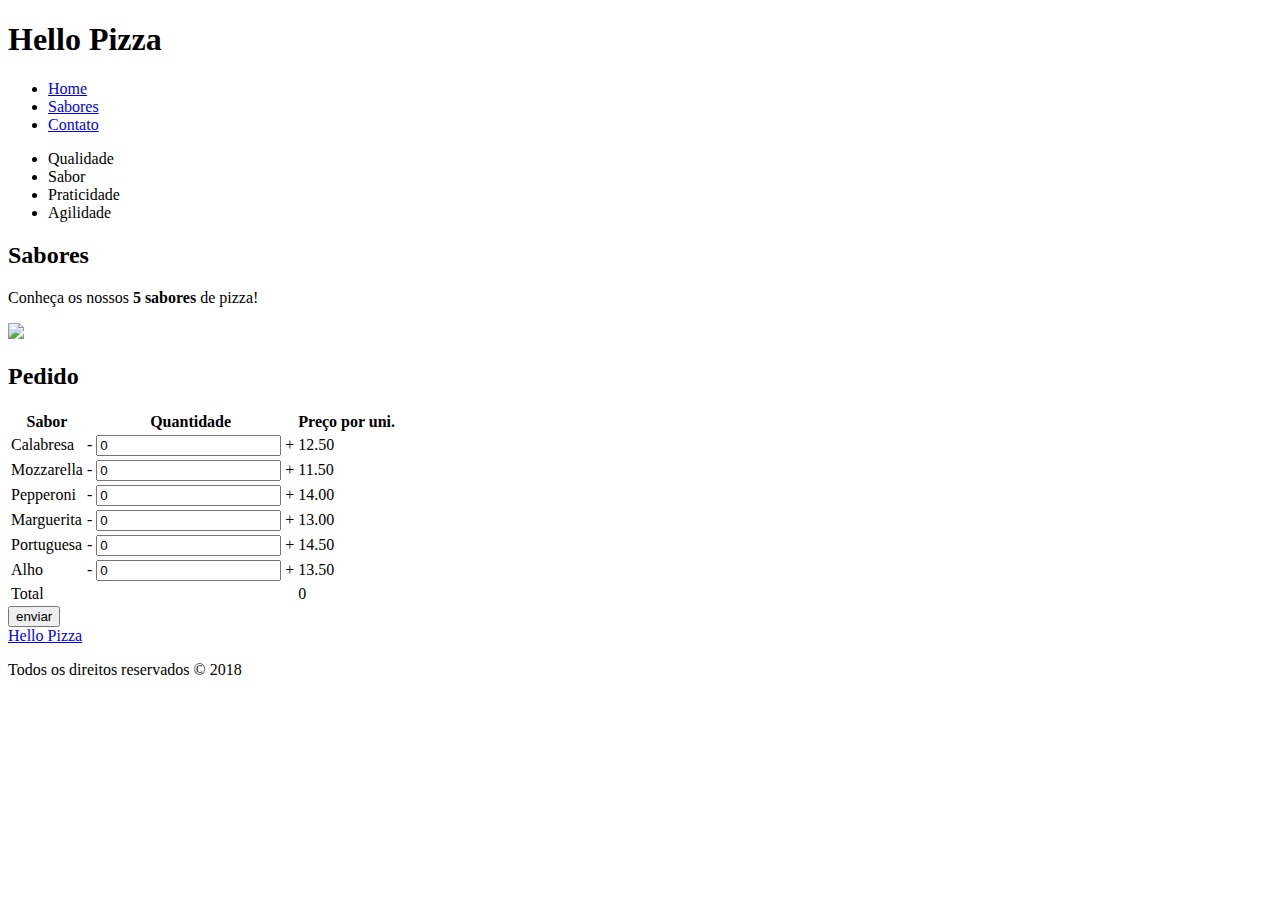
==== index.html @ 0a2516ea "Add files via upload" ====
<!DOCTYPE html>
<html lang="pt-br">
<head>
	<title>Hello Pizza</title>
	<meta charset="utf-8" />
	<meta http-equiv="X-UA-Compatible" content="IE=edge">
	<meta name="viewport" content="width=device-width, initial-scale=1">
	<link rel="stylesheet" type="text/css" href="css/style.css">
	<link href="https://fonts.googleapis.com/css?family=Baloo|Reenie+Beanie|Roboto:400,500,500i" rel="stylesheet">
</head>
<body>
	<header>
		<h1>Hello Pizza</h1>
		<nav>
			<ul>
				<li>
					<a href="#">Home</a>
				</li>
				<li>
					<a href="#">Sabores</a>
				</li>
				<li>
					<a href="#">Contato</a>
				</li>
			</ul>
		</nav>
	</header>
	<section>
		<ul id="vantagens">
			<li>Qualidade</li>
			<li>Sabor</li>
			<li>Praticidade</li>
			<li>Agilidade</li>
		</ul>
	</section>
	<section>
		<h2>Sabores</h2>
		<p>Conheça os nossos
			<strong>5 sabores </strong> de pizza!
		</p>
		<img src="assets/img/sabores-pizzas.png" id="pizza-sabores" />
	</section>
	<section>
		<h2>Pedido</h2>
		<form name="pedido" action="http://arquivo.devmedia.com.br/projeto/requisicao.php" method="POST">
			<table>
				<thead>
					<tr>
						<th>Sabor</th>
						<th>Quantidade</th>
						<th>Preço por uni.</th>
					</tr>
				</thead>
				<tbody>
					<tr class="item">
						<td>Calabresa</td>
						<td>
							<a class="btn-decrementa">-</a>
							<input max="9" class="quantidade" value="0" type="number" name="calabresa">
							<a class="btn-incrementa">+</a>
						</td>
						<td class="preco-item">12.50</td>
					</tr>
					<tr class="item">
						<td>Mozzarella</td>
						<td>
							<a class="btn-decrementa">-</a>
							<input max="9" class="quantidade" value="0" type="number" name="mozzarella">
							<a class="btn-incrementa">+</a>
						</td>
						<td class="preco-item">11.50</td>
					</tr>
					<tr class="item">
						<td>Pepperoni</td>
						<td>
							<a class="btn-decrementa">-</a>
							<input max="9" class="quantidade" value="0" type="number" name="pepperoni">
							<a class="btn-incrementa">+</a>
						</td>
						<td class="preco-item">14.00</td>
					</tr>
					<tr class="item">
						<td>Marguerita</td>
						<td>
							<a class="btn-decrementa">-</a>
							<input max="9" class="quantidade" value="0" type="number" name="marguerita">
							<a class="btn-incrementa">+</a>
						</td>
						<td class="preco-item">13.00</td>
					</tr>
					<tr class="item">
						<td>Portuguesa</td>
						<td>
							<a class="btn-decrementa">-</a>
							<input max="9" class="quantidade" value="0" type="number" name="portuguesa">
							<a class="btn-incrementa">+</a>
						</td>
						<td class="preco-item">14.50</td>
					</tr>
					<tr class="item">
						<td>Alho</td>
						<td>
							<a class="btn-decrementa">-</a>
							<input max="9" class="quantidade" value="0" type="number" name="alho">
							<a class="btn-incrementa">+</a>
						</td>
						<td class="preco-item">13.50</td>
					</tr>
				</tbody>
				<tfoot>
					<tr>
						<td colspan="2">Total</td>
						<td id="total">0</td>
					</tr>
				</tfoot>
			</table>
			<input type="submit" value="enviar" />
		</form>
	</section>

	<footer>
		<a href="#" id="logo-hellopizza">Hello Pizza</a>
		<p>Todos os direitos reservados &copy; 2018</p>
	</footer>
	<script src="js/app.js"></script>
</body>
</html>
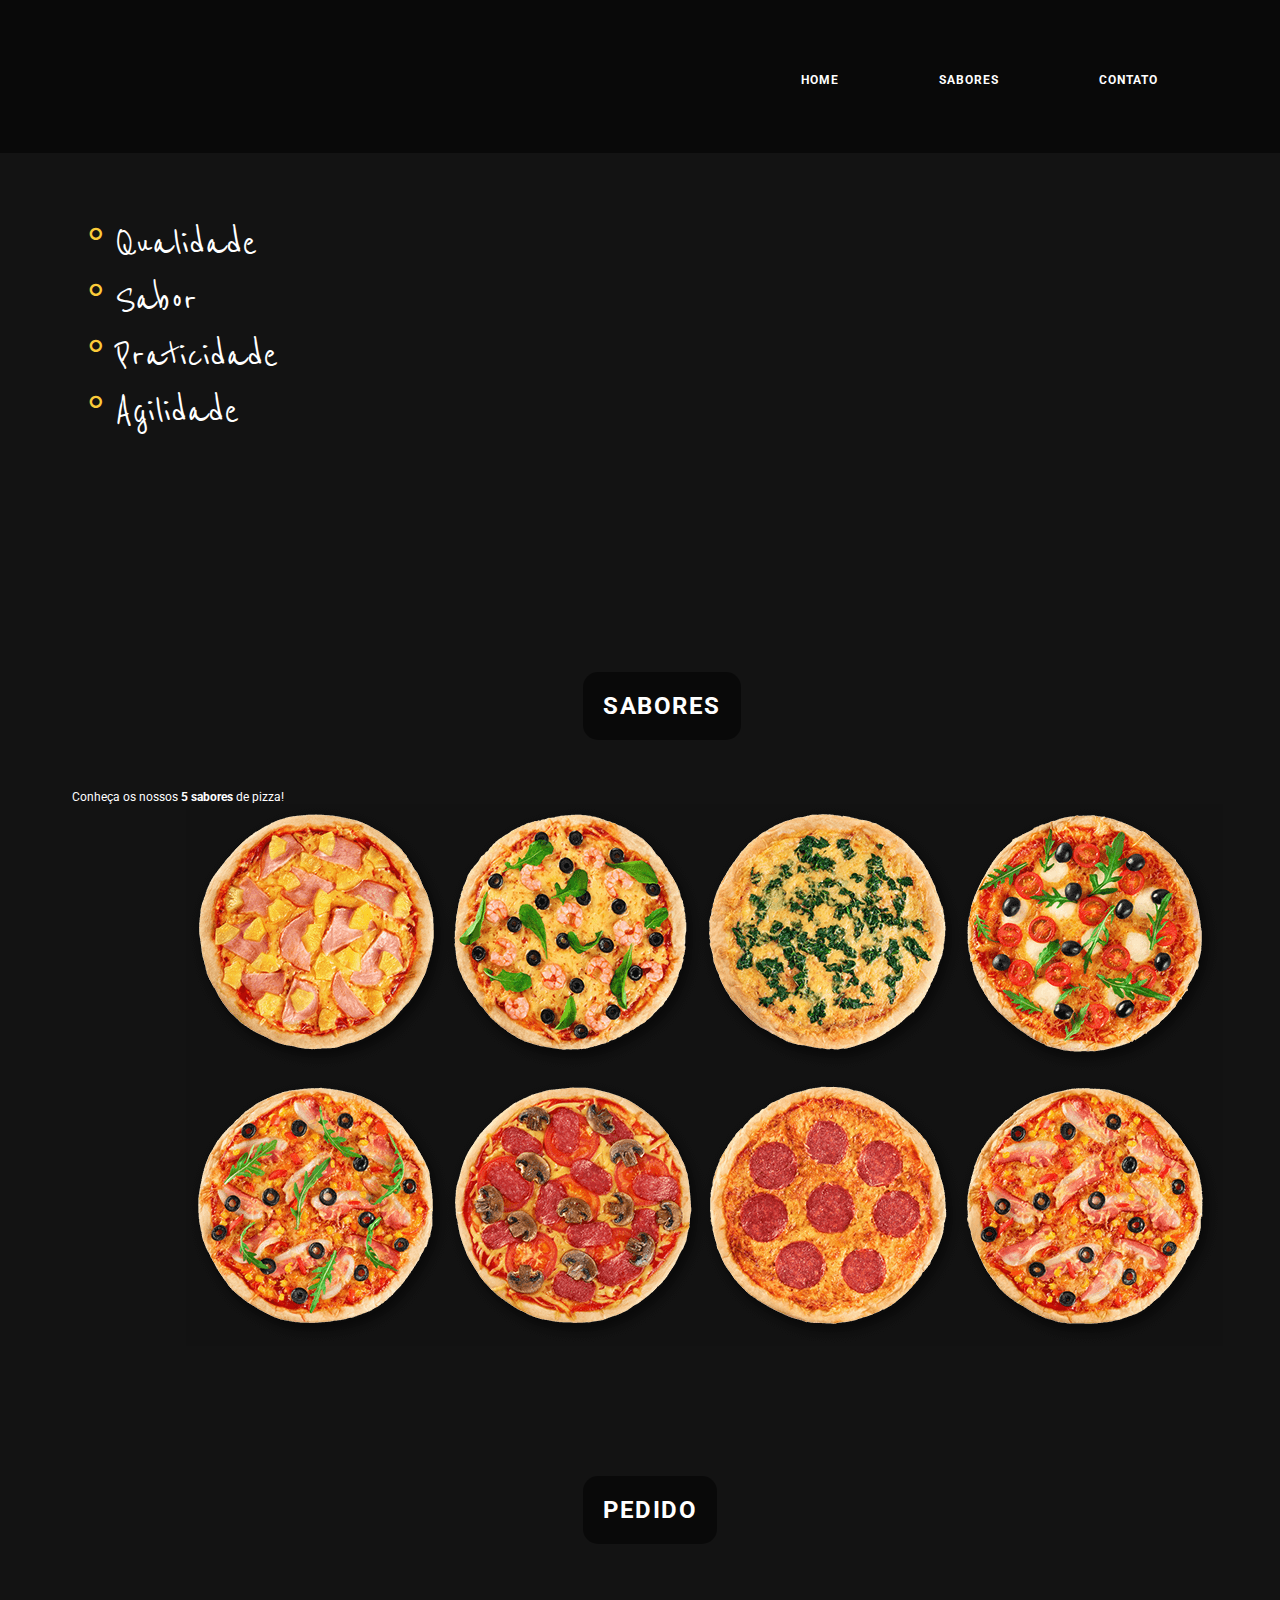
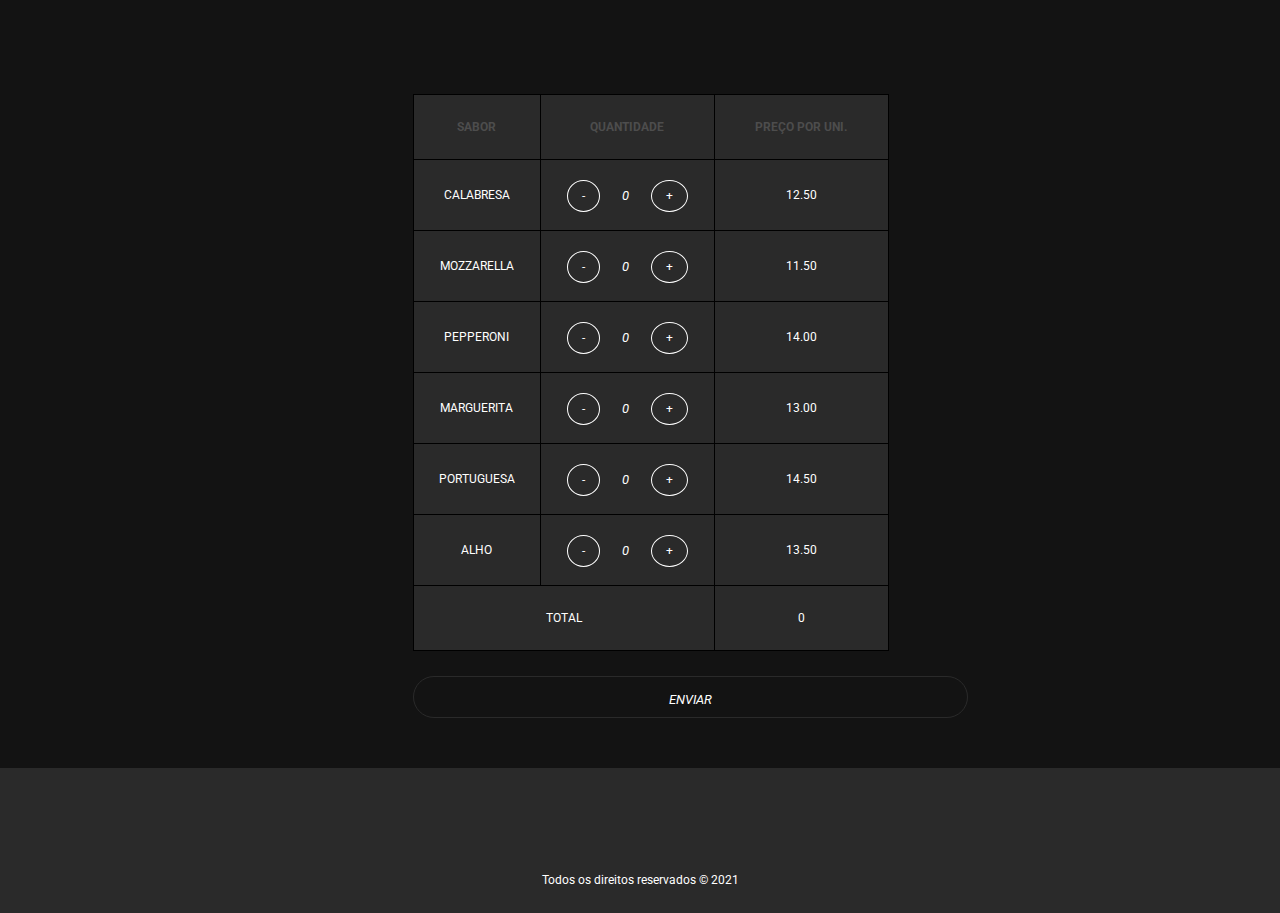
==== commit 4bbdd97a: "Update index.html" ====
--- a/index.html
+++ b/index.html
@@ -120,8 +120,8 @@
 
 	<footer>
 		<a href="#" id="logo-hellopizza">Hello Pizza</a>
-		<p>Todos os direitos reservados &copy; 2018</p>
+		<p>Todos os direitos reservados &copy; 2021</p>
 	</footer>
 	<script src="js/app.js"></script>
 </body>
-</html>+</html>
--- a/css/style.css
+++ b/css/style.css
@@ -0,0 +1,231 @@
+/* Rest pagina */
+* {
+	margin: 0;
+	padding: 0;
+}
+
+/* Corpo */
+body {
+	background-color: #131313;
+	background-image: url("../img/background-pizza.png");
+	background-repeat: no-repeat;
+	background-size: cover;
+}
+
+header {
+	background-color: rgba(0, 0, 0, 0.5);
+	height: 123px;
+	padding: 30px 72px 0 72px;
+}
+
+h1, footer a {
+	height: 70px;
+	width: 304px;
+	overflow: hidden;
+	text-indent: -9999px;
+	background: url("../img/logo-helloPizza.png") 0 0 no-repeat;
+	display: block;
+}
+
+h2 {
+	color:#fff;
+	font-family: 'Roboto', sans-serif;
+	padding: 20px;
+	background-color: rgba(0, 0, 0, 0.5);
+	border-radius: 15px;
+	display:inline-block;
+	text-transform: uppercase;
+	letter-spacing: 1.5px;
+	float: none;
+	margin: 50px 45%;
+}
+
+section {
+	clear: both;
+	padding: 30px 72px 0 72px;
+	position: relative;
+	margin:0 0 50px 0;
+}
+
+/* IMG */
+img#pizza-sabores {
+	display: block;
+	clear: both;
+	margin: 0 10%;
+}
+
+/* NAV */
+nav {
+	float: right;
+	margin-top: -30px;
+}
+
+nav ul {
+	list-style: none;
+	display: block;
+}
+
+nav ul li {
+	float: left;
+	margin:0 50px;
+}
+
+nav ul li a {
+	color:#fff;
+	text-decoration: none;
+	text-transform: uppercase;
+	font-family: 'Roboto', sans-serif;
+	font-size: 12px;
+	font-weight: bold;
+	letter-spacing: 1px
+}
+
+/* Lista */
+ul#vantagens {
+    list-style: none;
+    float: left;
+    margin: 30px 0 150px 0;
+}
+
+ul#vantagens li {
+    font-family: 'Reenie Beanie', cursive;
+    color: #fff;
+    font-size: 2.75em;
+    margin: 5px;
+}
+
+ul#vantagens li::before {
+  content: "\00b0 ";
+  color: #fbcb39;
+  font-family: sans-serif;
+  font-size: 1em;
+  vertical-align: bottom;
+  margin: 25px 10px 0 10px;
+}
+
+table {
+	width: 100%;
+	background-color: #2a2a2a;
+	clear: both;
+	border-collapse: collapse;
+	text-transform: uppercase;
+	margin-top:100px;
+}
+
+th, td, p, label {
+	font-size: 12px;
+	color:#fff;
+	font-family: 'Roboto', sans-serif;
+}
+
+th {
+	color: #4d4d4d;
+	font-weight: bold;
+}
+
+th, td {
+	border:1px #000 solid;
+	padding: 25px;
+	text-align: center;
+	width: 20%;
+}
+
+/* Form */
+form {
+	clear: both;
+	margin:0 30%;
+}
+
+form label {
+	margin:15px 0;
+	display: block;
+	text-transform: uppercase;
+}
+
+form input, form textarea {
+	border:1px solid #2a2a2a;
+	height: 10px;
+	width: 500px;
+	border-radius: 30px;
+	background-color: transparent;
+	display: block;
+	padding: 25px 25px;
+	font-family: 'Roboto', sans-serif;
+	text-transform: uppercase;
+	color: #fff;
+	font-style: italic;
+}
+
+form textarea {
+	height: 200px;
+	font-size: 0.75em;
+}
+
+input[type="submit"] {
+    width: 555px;
+    margin: 25px 0;
+    padding-top: 15px;
+}
+
+input:focus,
+select:focus,
+textarea:focus,
+button:focus {
+    outline: none;
+}
+
+footer {
+    height: 100px;
+    background-color: #2a2a2a;
+    position: relative;
+    padding: 35px 0 10px 0;
+}
+
+footer a {
+    width: 200px;
+    background-size: 200px 46px;
+    background-repeat: no-repeat;
+    display: block;
+    margin: 0px auto;
+}
+
+footer p {
+	text-align: center;
+}
+
+.texto-positivo {
+	color: #87b50f;
+}
+
+.texto-negativo {
+	color: #fb3958;
+}
+
+form a {
+	cursor: pointer;
+	border: 1.3px solid #fff;
+	padding: 8px 14px;
+	border-radius: 50%;
+}
+
+form a:hover {
+	background-color: #6d6d6d6d;
+}
+
+form a:active {
+	background-color: #777;
+}
+
+/* Quantidade */
+input.quantidade {
+	text-align: center;
+	border: none;
+	display: inline;
+	width: 30px;
+	padding: 5px 0px;
+	margin-left: 15px;
+}
+
+form td:nth-child(2){
+	min-width: 123px;
+}